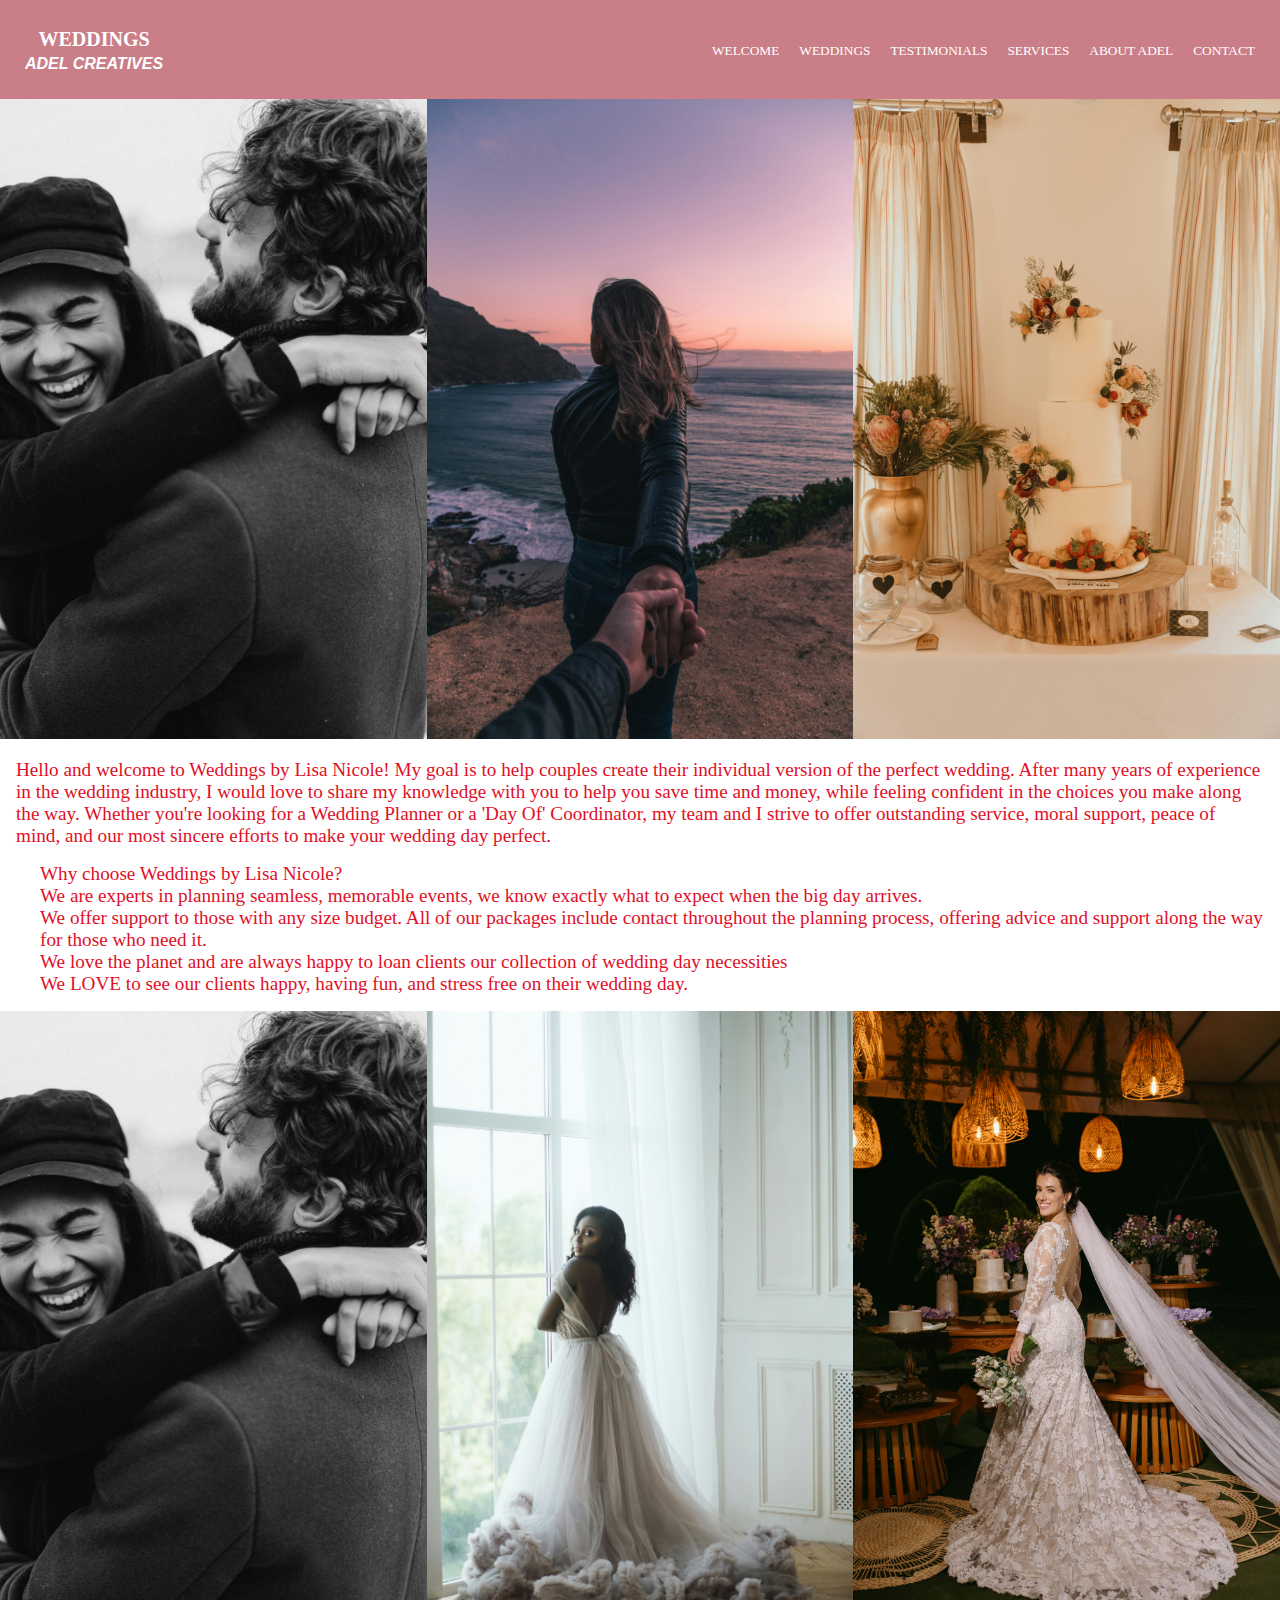
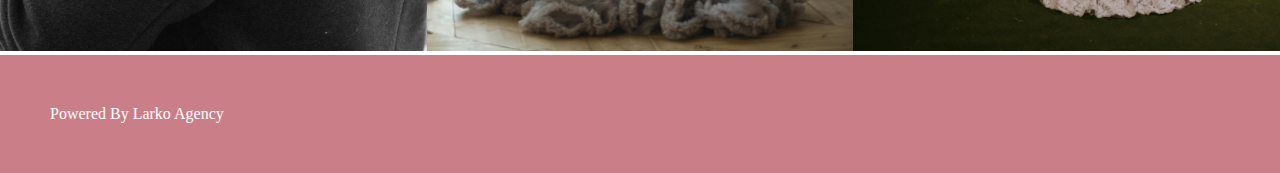
==== index.html @ 9ac167b9 "wedding_gallery" ====
<!DOCTYPE html>
<html lang="en">

<head>
    <meta charset="UTF-8">
    <meta name="viewport" content="width=device-width, initial-scale=1.0">
    <link rel="stylesheet" href="assets/css/style.css">
    <title>Wedding Gallary</title>
</head>

<body>
    <nav>

        <div>
            <h2 style="text-align: center;"> <a href="#">WEDDINGS</a> </h1>
                <h1> <a href="#"> ADEL CREATIVES </a> </h1>
                <!-- <p>Take a peek at some of our favorite weddings....</p> -->
        </div>

        <ul id="nav_items">
            <li class="list"> <a href="#">WELCOME</a></li>
            <li class="list"> <a href="#">WEDDINGS</a></li>
            <li class="list"> <a href="#">TESTIMONIALS</a></li>
            <li class="list"> <a href="#">SERVICES</a> </li>
            <li class="list"><a href="#">ABOUT ADEL</a></li>
            <li class="list"><a href="#">CONTACT</a></li>
        </ul>

    </nav>
    <section class="Section_Container">
        <section>
            <div class="home">


                <div class="flex_home">

                    <div class="home_item">
                        <img src="./assets/images/wedding_1.png" alt="">

                    </div>

                    <div class="home_item">
                        <img src="./assets/images/wedding_2.png" alt="">

                    </div>

                    <div class="home_item">
                        <img src="./assets/images/wedding_3.png" alt="">

                    </div>
                </div>
            </div>
            <p class="text">Hello and welcome to Weddings by Lisa Nicole! My goal is to help couples create their
                individual version
                of the perfect wedding. After many years of experience in the wedding industry, I would love to share my
                knowledge with you to help you save time and money, while feeling confident in the choices you make
                along the way. Whether you're looking for a Wedding Planner or a 'Day Of' Coordinator, my team and I
                strive to offer outstanding service, moral support, peace of mind, and our most sincere efforts to make
                your wedding day perfect.</p>
            <ul class="text_list">
                <li> Why choose Weddings by Lisa Nicole?</a></li>
                <li> We are experts in planning seamless, memorable events, we know exactly what to expect when the big
                    day
                    arrives.</li>
                <li> We offer support to those with any size budget. All of our packages include contact throughout the
                    planning process, offering advice and support along the way for those who need it.</li>
                <li> We love the planet and are always happy to loan clients our collection of wedding day necessities
                </li>
                <li> We LOVE to see our clients happy, having fun, and stress free on their wedding day.</li>

            </ul>


        </section>

        <section>
            <div>
                <div class="home">


                    <div class="flex_home">

                        <div class="home_item">
                            <img src="./assets/images/wedding_1.png" alt="">

                        </div>

                        <div class="home_item">
                            <img src="./assets/images/wedding_5.png" alt="">

                        </div>

                        <div class="home_item">
                            <img src="./assets/images/wedding_6.png" alt="">

                        </div>
                    </div>
                </div>
            </div>

        </section>

    </section>

    <footer>
        <p>Powered By Larko Agency</p>
    </footer>

</body>

</html>
---- assets/css/style.css ----
* {
 /* padding: 0;  */
    margin: 0; 
    /* box-sizing: 0; */
    /* overflow-y: hidden; */
    overflow-x: hidden;
}  


nav {
    background-color: rgb(202, 126, 135); 
    display: flex;
    justify-content: space-between;
    align-items: center;
    padding: 25px;
    
}

#nav_items {
    display: flex;
    gap: 20px;
    
}

.list {
    list-style-type: none;
    color: white;
}

nav a {
    text-decoration: none;
    color: white; 
    font-size: smaller;
}

nav h1{
    font-size: larger;
    font-style: italic;
    font-family: 'Franklin Gothic Medium', 'Arial Narrow', Arial, sans-serif;
    text-align: center;
}

.home_item img {
    width: 100%;
    margin-bottom: 0rem;
    background-image: linear-gradient(rgb(238, 227, 227));
}

.flex_home {
    display: grid;
    grid-column: 3; 
    grid-template-columns: repeat(3, 1fr);
    grid-template-rows: 1fr;
    grid-column-gap: 0px;
    grid-row-gap: 0px;
    
}

/* .home_item a{
    color: red;
} */

footer{
    background-color: rgb(202, 126, 135);
    color: #fff;
    text-align: left;
    padding: 50px;
    position: relative;
    bottom: 0;
    width: 100%;
}

.text{
    font-family: ;
    font-size: larger;
    color: rgb(224, 15, 39) ;
    padding: 1rem;

}

.text_list{
    font-family: serif;
    font-size: larger;
    color: rgb(224, 15, 39) ; 
    padding-bottom: 1rem;
}
/* 
.Section_Container{
    position: relative;
    margin:0%; 
    
}   */
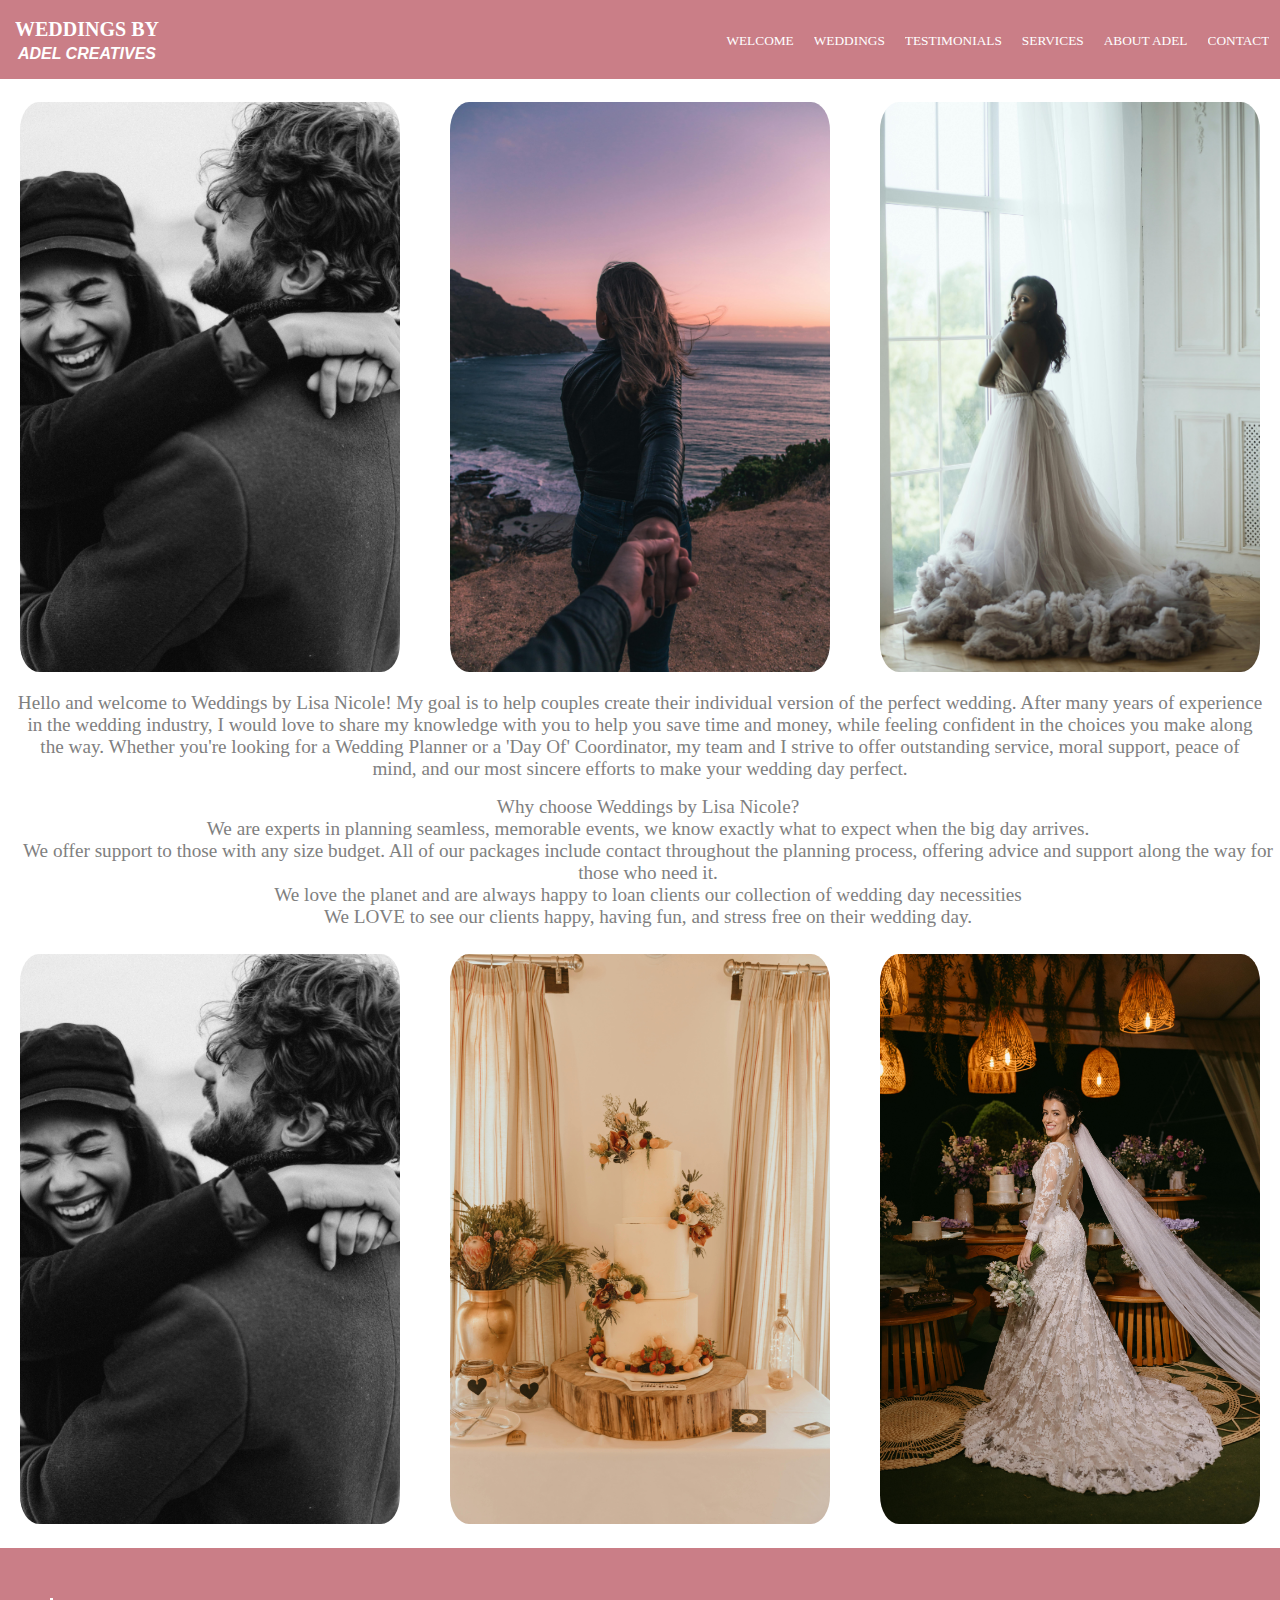
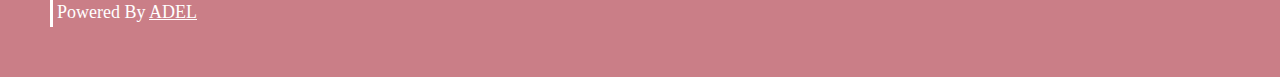
==== commit 4dda7f7a: "Added a new page" ====
--- a/index.html
+++ b/index.html
@@ -5,25 +5,25 @@
     <meta charset="UTF-8">
     <meta name="viewport" content="width=device-width, initial-scale=1.0">
     <link rel="stylesheet" href="assets/css/style.css">
-    <title>Wedding Gallary</title>
+    <title>WELCOME</title>
 </head>
 
 <body>
     <nav>
 
         <div>
-            <h2 style="text-align: center;"> <a href="#">WEDDINGS</a> </h1>
+            <h2 style="text-align: center;"> <a href="#">WEDDINGS BY</a> </h1>
                 <h1> <a href="#"> ADEL CREATIVES </a> </h1>
                 <!-- <p>Take a peek at some of our favorite weddings....</p> -->
         </div>
 
         <ul id="nav_items">
-            <li class="list"> <a href="#">WELCOME</a></li>
-            <li class="list"> <a href="#">WEDDINGS</a></li>
-            <li class="list"> <a href="#">TESTIMONIALS</a></li>
-            <li class="list"> <a href="#">SERVICES</a> </li>
-            <li class="list"><a href="#">ABOUT ADEL</a></li>
-            <li class="list"><a href="#">CONTACT</a></li>
+            <li class="list"> <a href="/index.html">WELCOME</a></li>
+            <li class="list"> <a href="./weddings.html">WEDDINGS</a></li>
+            <li class="list"> <a href="./testimonials.html">TESTIMONIALS</a></li>
+            <li class="list"> <a href="./services.html">SERVICES</a> </li>
+            <li class="list"><a href="./about_adel.html">ABOUT ADEL</a></li>
+            <li class="list"><a href="./contact.html">CONTACT</a></li>
         </ul>
 
     </nav>
@@ -32,7 +32,7 @@
             <div class="home">
 
 
-                <div class="flex_home">
+                <div class="f_lex_home">
 
                     <div class="home_item">
                         <img src="./assets/images/wedding_1.png" alt="">
@@ -45,7 +45,7 @@
                     </div>
 
                     <div class="home_item">
-                        <img src="./assets/images/wedding_3.png" alt="">
+                        <img src="./assets/images/wedding_5.png" alt="">
 
                     </div>
                 </div>
@@ -58,10 +58,9 @@
                 strive to offer outstanding service, moral support, peace of mind, and our most sincere efforts to make
                 your wedding day perfect.</p>
             <ul class="text_list">
-                <li> Why choose Weddings by Lisa Nicole?</a></li>
+                <li> Why choose Weddings by Lisa Nicole?</li>
                 <li> We are experts in planning seamless, memorable events, we know exactly what to expect when the big
-                    day
-                    arrives.</li>
+                    day arrives.</li>
                 <li> We offer support to those with any size budget. All of our packages include contact throughout the
                     planning process, offering advice and support along the way for those who need it.</li>
                 <li> We love the planet and are always happy to loan clients our collection of wedding day necessities
@@ -86,7 +85,7 @@
                         </div>
 
                         <div class="home_item">
-                            <img src="./assets/images/wedding_5.png" alt="">
+                            <img src="./assets/images/wedding_3.png" alt="">
 
                         </div>
 
@@ -102,8 +101,8 @@
 
     </section>
 
-    <footer>
-        <p>Powered By Larko Agency</p>
+    <footer >
+        <p class="vertical_line"> Powered By <u>ADEL</u></p>
     </footer>
 
 </body>
--- a/assets/css/style.css
+++ b/assets/css/style.css
@@ -12,8 +12,12 @@
     display: flex;
     justify-content: space-between;
     align-items: center;
-    padding: 25px;
-    
+    padding: 15px;
+    position: fixed;
+    top: 0;
+    width: 98%; 
+   
+     margin: auto;
 }
 
 #nav_items {
@@ -44,6 +48,17 @@
     width: 100%;
     margin-bottom: 0rem;
     background-image: linear-gradient(rgb(238, 227, 227));
+    border-radius: 5%;
+    /* margin-top: 25%; */
+  
+    
+}
+
+.home_item p{
+    text-align: center;
+    color: rgb(202, 126, 135);
+   font-weight: bold;
+   font-size: larger;
 }
 
 .flex_home {
@@ -51,39 +66,112 @@
     grid-column: 3; 
     grid-template-columns: repeat(3, 1fr);
     grid-template-rows: 1fr;
-    grid-column-gap: 0px;
-    grid-row-gap: 0px;
-    
+    grid-column-gap: 50px;
+    grid-row-gap: 50px;
+    margin-top: 2%;
+   
+   padding-left: 20px;
+   padding-right: 20px ;
+   padding-bottom: 20px ;
+
 }
 
-/* .home_item a{
+.home h3{
+    margin-top: 2%;
+    color: rgb(202, 126, 135);
+   /* font-size: 10px; */
+   padding-top: 70px;
+   padding-left: 20px;
+}
+
+/* .Home {
+    padding-bottom: 6px;
+    /* margin-top: 10%; */
+ 
+
+.Flex_home {
+    display: grid;
+    grid-column: 3; 
+    grid-template-columns: repeat(3, 1fr);
+    grid-template-rows: 1fr;
+    grid-column-gap: 50px;
+    grid-row-gap: 50px;
+    margin-bottom: 2%;
+   margin-top: 30px ;
+   padding-left: 20px;
+   padding-right: 20px ;
+
+}
+.f_lex_home{
+    display: grid;
+    grid-column: 3; 
+    grid-template-columns: repeat(3, 1fr);
+    grid-template-rows: 1fr;
+    grid-column-gap: 50px;
+    grid-row-gap: 50px;
+    margin-top: 8%;
+   
+   padding-left: 20px;
+   padding-right: 20px ;
+}
+
+
+ /* .home_item a{
     color: red;
-} */
+}  */
 
 footer{
     background-color: rgb(202, 126, 135);
     color: #fff;
-    text-align: left;
+    text-align: start;
     padding: 50px;
-    position: relative;
     bottom: 0;
-    width: 100%;
+    font-size: large;
+   margin-top: 0%;
+    /* position: relative; */
+   
+    /* width: 100%;
+    text-decoration-line: underline; */
 }
 
 .text{
-    font-family: ;
+    /* font-family: ; */
     font-size: larger;
-    color: rgb(224, 15, 39) ;
+    color: grey ;
     padding: 1rem;
+    /* width: 40%; */
+text-align: center;
+/* margin-bottom: 70%; */
+/* word-wrap: break-word; */
+}
 
-}
+/* rgba(128, 128, 128, 0.651) */
 
 .text_list{
     font-family: serif;
     font-size: larger;
-    color: rgb(224, 15, 39) ; 
-    padding-bottom: 1rem;
+    color: grey ; 
+    padding-left: 1rem; 
+    /* width: 40%; */
+    text-align: center;
+     /* margin-bottom: -100px; */
+    /* word-wrap: break-word;  */
 }
+
+u:hover{
+    
+        background-color: rgba(255, 0, 0, 0.411);
+        color: greenyellow;
+    font-size: x-large;
+}
+
+.vertical_line{
+    border-left: 3px solid white;
+padding: 4px;
+}
+/* .text_design{
+    text-decoration-line: underline;
+} */
 /* 
 .Section_Container{
     position: relative;
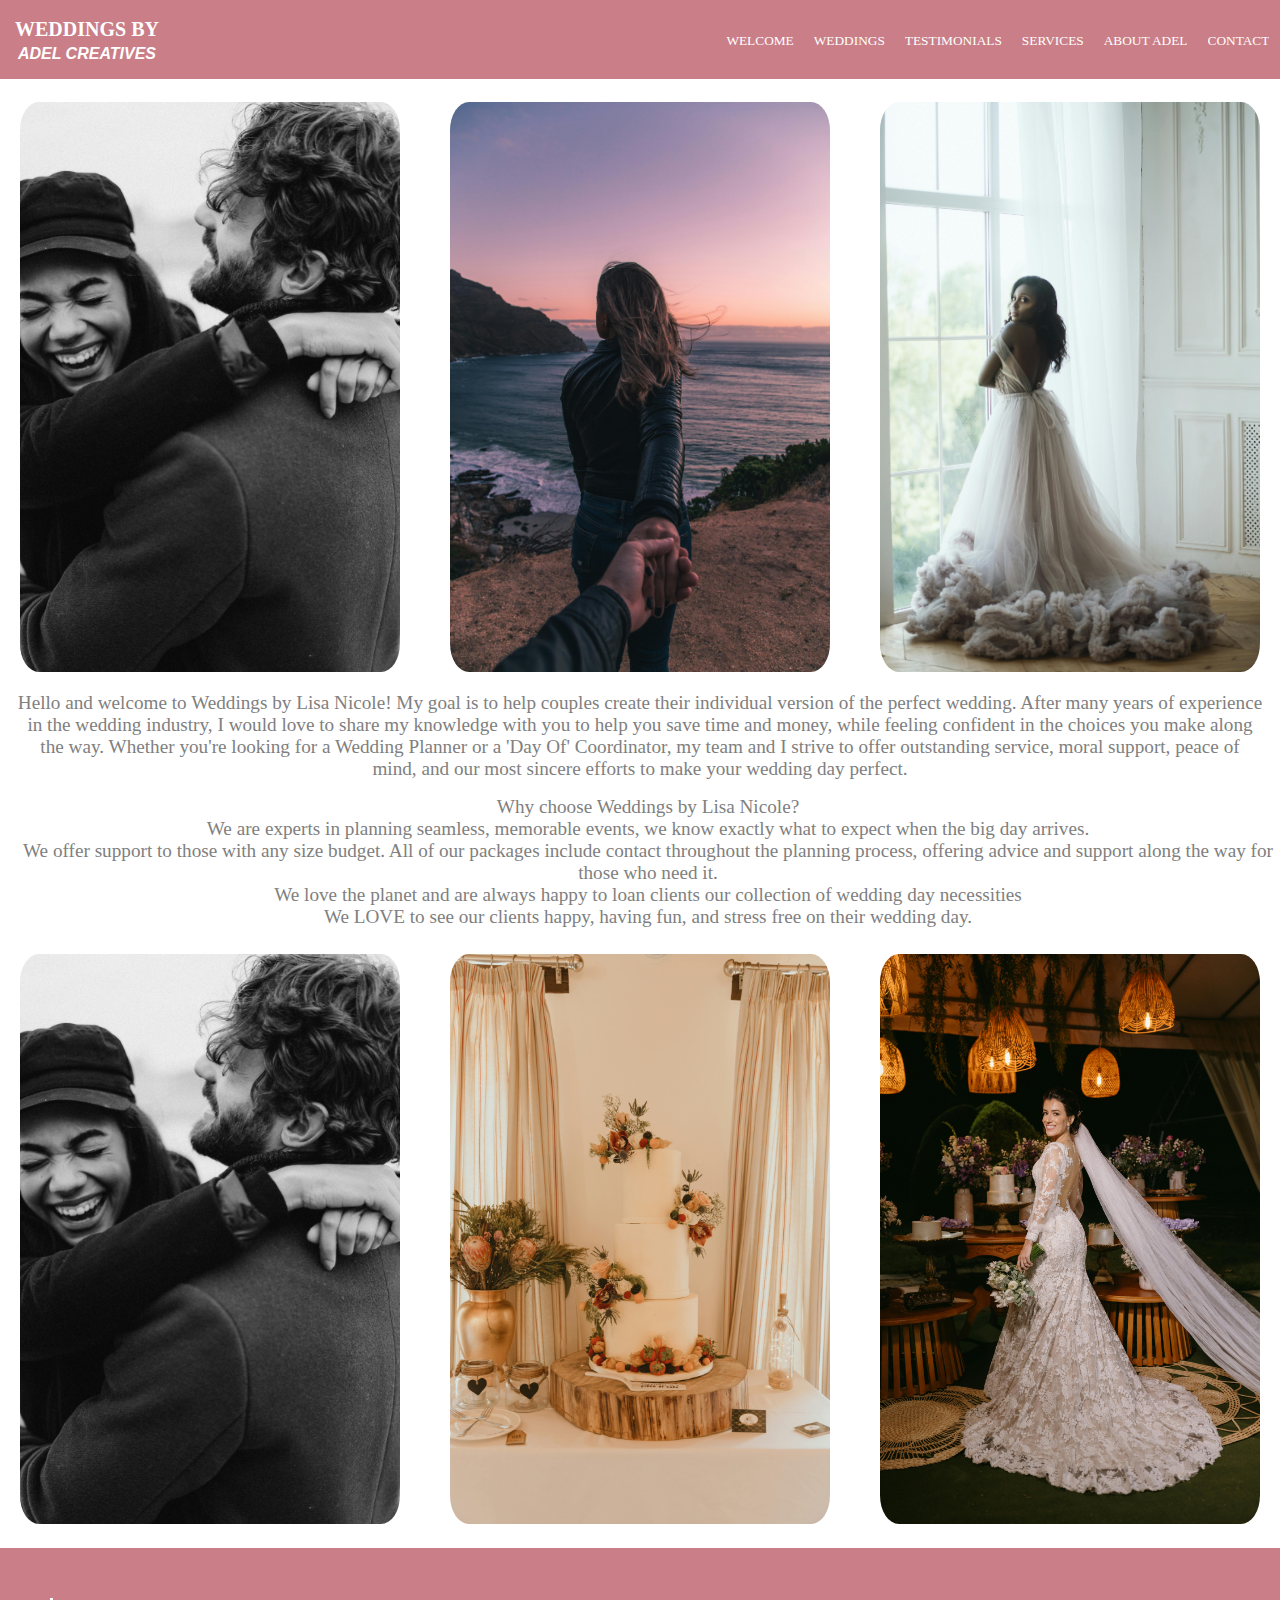
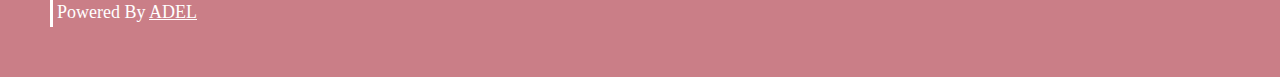
==== commit ab616245: "Added Animation to images" ====
--- a/index.html
+++ b/index.html
@@ -5,6 +5,9 @@
     <meta charset="UTF-8">
     <meta name="viewport" content="width=device-width, initial-scale=1.0">
     <link rel="stylesheet" href="assets/css/style.css">
+    <!-- <link rel="preconnect" href="https://fonts.googleapis.com">
+<link rel="preconnect" href="https://fonts.gstatic.com" crossorigin>
+<link href="https://fonts.googleapis.com/css2?family=Playwrite+CU:wght@100..400&display=swap" rel="stylesheet"> -->
     <title>WELCOME</title>
 </head>
 
--- a/assets/css/style.css
+++ b/assets/css/style.css
@@ -160,15 +160,38 @@
 
 u:hover{
     
-        background-color: rgba(255, 0, 0, 0.411);
-        color: greenyellow;
-    font-size: x-large;
+        background-color: white;
+        color: rgb(92, 47, 255);
+       
+          font-family: "Playwrite CU", cursive;
+          font-optical-sizing: auto;
+          font-weight: 100%;
+          font-style: normal;
 }
 
 .vertical_line{
     border-left: 3px solid white;
 padding: 4px;
 }
+
+.home_item:hover {
+    animation: shake 10s;
+    animation-iteration-count: infinite;
+  }
+  @keyframes shake {
+    0% { transform: translate(1px, 1px) rotate(0deg); }
+    10% { transform: translate(-1px, -2px) rotate(-1deg); }
+    20% { transform: translate(-3px, 0px) rotate(1deg); }
+    30% { transform: translate(3px, 2px) rotate(0deg); }
+    40% { transform: translate(1px, -1px) rotate(1deg); }
+    50% { transform: translate(-1px, 2px) rotate(-1deg); }
+    60% { transform: translate(-3px, 1px) rotate(0deg); }
+    70% { transform: translate(3px, 1px) rotate(-1deg); }
+    80% { transform: translate(-1px, -1px) rotate(1deg); }
+    90% { transform: translate(1px, 2px) rotate(0deg); }
+    100% { transform: translate(1px, -2px) rotate(-1deg); }
+  }
+  
 /* .text_design{
     text-decoration-line: underline;
 } */
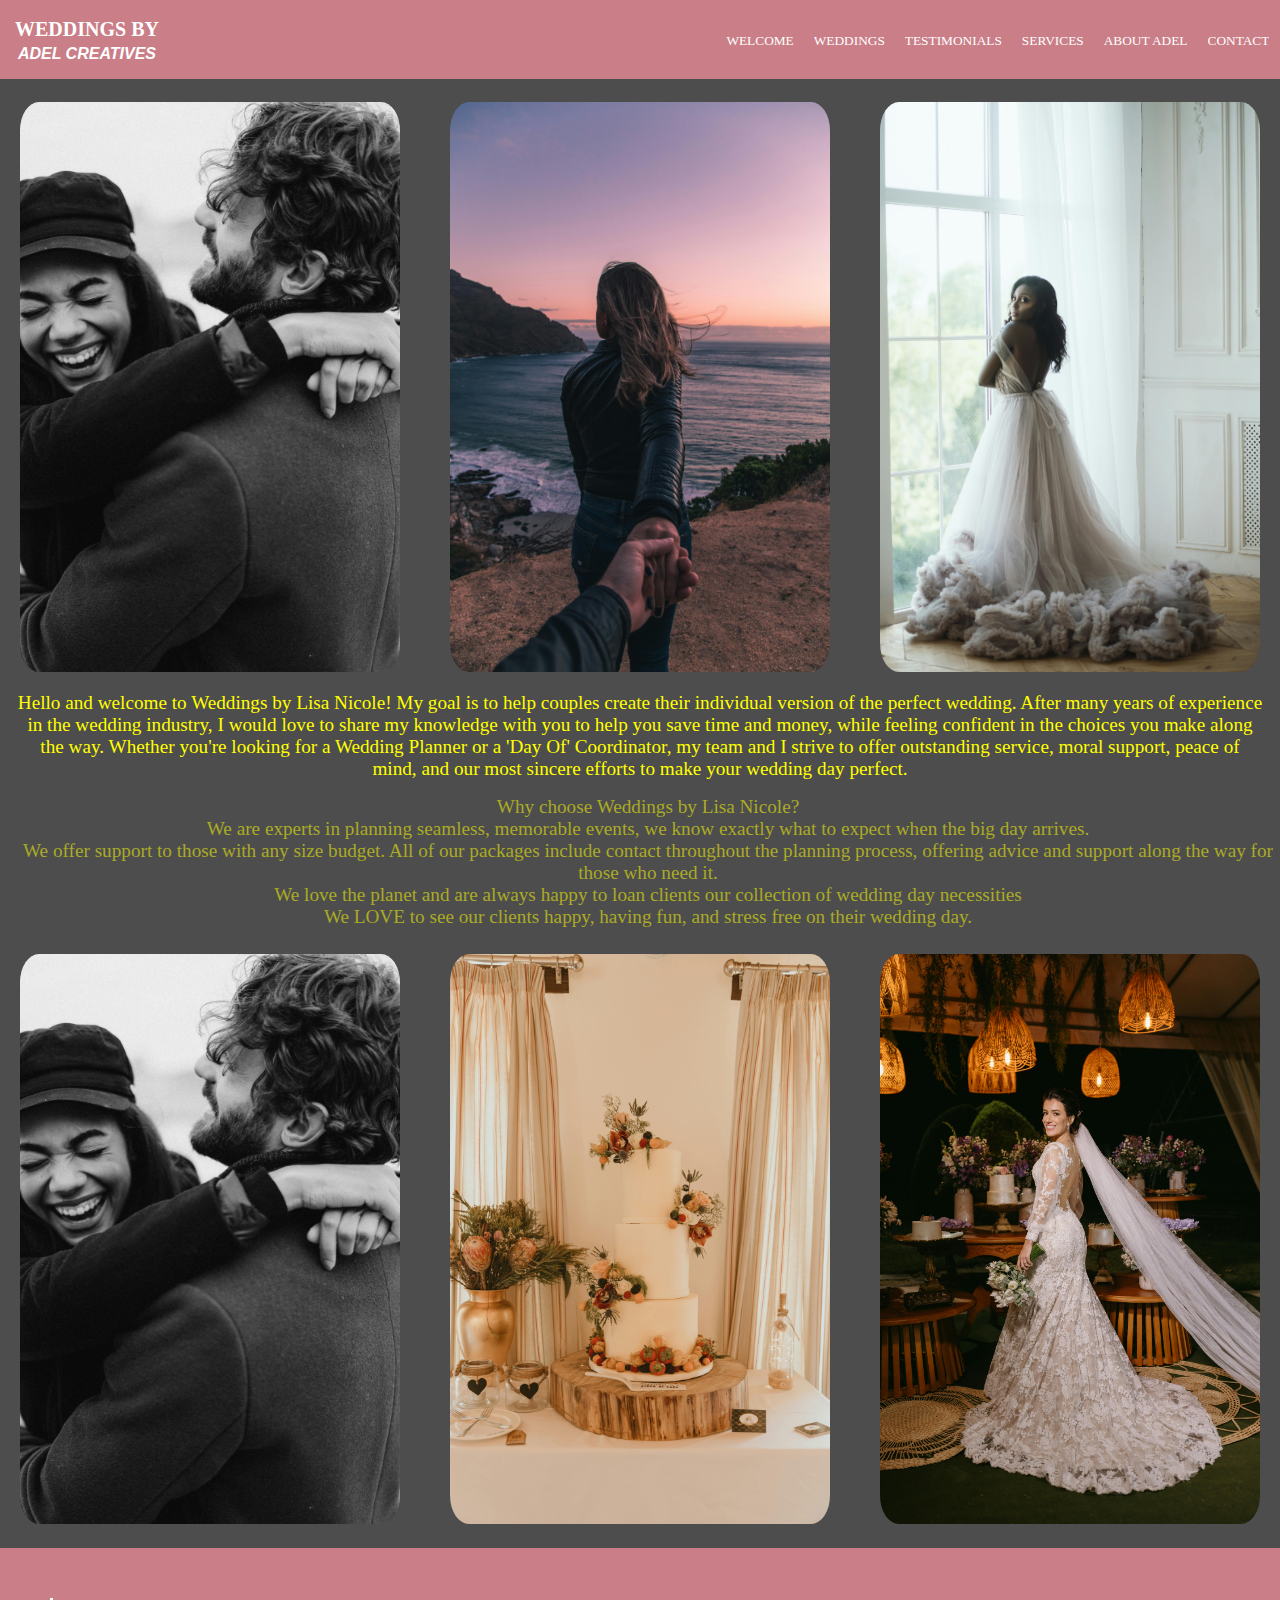
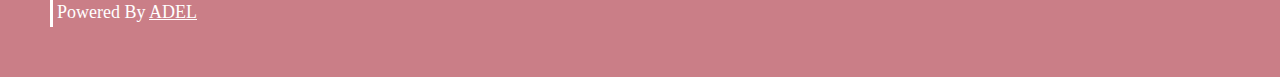
==== commit d6a4997d: "Added the testimonial page" ====
--- a/index.html
+++ b/index.html
@@ -5,13 +5,16 @@
     <meta charset="UTF-8">
     <meta name="viewport" content="width=device-width, initial-scale=1.0">
     <link rel="stylesheet" href="assets/css/style.css">
-    <!-- <link rel="preconnect" href="https://fonts.googleapis.com">
-<link rel="preconnect" href="https://fonts.gstatic.com" crossorigin>
-<link href="https://fonts.googleapis.com/css2?family=Playwrite+CU:wght@100..400&display=swap" rel="stylesheet"> -->
+
     <title>WELCOME</title>
 </head>
 
 <body>
+   <!-- <iframe class="video-background" src="https://www.youtube.com/embed/CVfIJHVpb3A?autoplay=1&loop=1&playlist=CVfIJHVpb3A"
+    frameborder="0" allow="autoplay; encrypted-media" allowfullscreen></iframe> -->
+
+  
+   
     <nav>
 
         <div>
@@ -43,12 +46,12 @@
                     </div>
 
                     <div class="home_item">
-                        <img src="./assets/images/wedding_2.png" alt="">
+                        <img src="./assets/images/wedding_2.png" alt="lovely">
 
                     </div>
 
                     <div class="home_item">
-                        <img src="./assets/images/wedding_5.png" alt="">
+                        <img src="./assets/images/wedding_5.png" alt="lovely">
 
                     </div>
                 </div>
@@ -83,17 +86,17 @@
                     <div class="flex_home">
 
                         <div class="home_item">
-                            <img src="./assets/images/wedding_1.png" alt="">
+                            <img src="./assets/images/wedding_1.png" alt="lovely">
 
                         </div>
 
                         <div class="home_item">
-                            <img src="./assets/images/wedding_3.png" alt="">
+                            <img src="./assets/images/wedding_3.png" alt="lovely">
 
                         </div>
 
                         <div class="home_item">
-                            <img src="./assets/images/wedding_6.png" alt="">
+                            <img src="./assets/images/wedding_6.png" alt="lovely">
 
                         </div>
                     </div>
@@ -104,7 +107,7 @@
 
     </section>
 
-    <footer >
+    <footer>
         <p class="vertical_line"> Powered By <u>ADEL</u></p>
     </footer>
 
--- a/assets/css/style.css
+++ b/assets/css/style.css
@@ -1,203 +1,292 @@
  * {
- /* padding: 0;  */
-    margin: 0; 
-    /* box-sizing: 0; */
-    /* overflow-y: hidden; */
-    overflow-x: hidden;
-}  
-
-
-nav {
-    background-color: rgb(202, 126, 135); 
-    display: flex;
-    justify-content: space-between;
-    align-items: center;
-    padding: 15px;
-    position: fixed;
-    top: 0;
-    width: 98%; 
-   
+     /* padding: 0;  */
+     margin: 0;
+     /* box-sizing: 0; */
+     /* overflow-y: hidden; */
+     overflow-x: hidden;
+ }
+
+ @media only screen and (max-width: 1px) {
+     body {
+         font-size: 18px;
+     }
+
+     #nav_items {
+         padding: 30px;
+         width: 200px;
+     }
+ }
+
+ /* .video-background {
+     position: absolute;
+     top: 0;
+     left: 0;
+     width: 100%;
+     height: 100%;
+     z-index: -1;
+     /* Position it behind the content */
+     /* overflow: hidden;
+ } */
+
+ body {
+     background-color: rgba(0, 0, 0, 0.699);
+ }
+
+ nav {
+     background-color: rgb(202, 126, 135);
+     display: flex;
+     justify-content: space-between;
+     align-items: center;
+     padding: 15px;
+     position: fixed;
+     top: 0;
+     width: 98%;
+
      margin: auto;
-}
-
-#nav_items {
-    display: flex;
-    gap: 20px;
-    
-}
-
-.list {
-    list-style-type: none;
-    color: white;
-}
-
-nav a {
-    text-decoration: none;
-    color: white; 
-    font-size: smaller;
-}
-
-nav h1{
-    font-size: larger;
-    font-style: italic;
-    font-family: 'Franklin Gothic Medium', 'Arial Narrow', Arial, sans-serif;
-    text-align: center;
-}
-
-.home_item img {
-    width: 100%;
-    margin-bottom: 0rem;
-    background-image: linear-gradient(rgb(238, 227, 227));
-    border-radius: 5%;
-    /* margin-top: 25%; */
-  
-    
-}
-
-.home_item p{
-    text-align: center;
-    color: rgb(202, 126, 135);
-   font-weight: bold;
-   font-size: larger;
-}
-
-.flex_home {
-    display: grid;
-    grid-column: 3; 
-    grid-template-columns: repeat(3, 1fr);
-    grid-template-rows: 1fr;
-    grid-column-gap: 50px;
-    grid-row-gap: 50px;
-    margin-top: 2%;
-   
-   padding-left: 20px;
-   padding-right: 20px ;
-   padding-bottom: 20px ;
-
-}
-
-.home h3{
-    margin-top: 2%;
-    color: rgb(202, 126, 135);
-   /* font-size: 10px; */
-   padding-top: 70px;
-   padding-left: 20px;
-}
-
-/* .Home {
+ }
+
+ #nav_items {
+     display: flex;
+     gap: 20px;
+
+ }
+
+ .list {
+     list-style-type: none;
+     color: white;
+ }
+
+ nav a {
+     text-decoration: none;
+     color: white;
+     font-size: smaller;
+ }
+
+ nav h1 {
+     font-size: larger;
+     font-style: italic;
+     font-family: 'Franklin Gothic Medium', 'Arial Narrow', Arial, sans-serif;
+     text-align: center;
+ }
+
+ .home_item img {
+     width: 100%;
+     margin-bottom: 0rem;
+     background-image: linear-gradient(rgb(238, 227, 227));
+     border-radius: 5%;
+     /* margin-top: 25%; */
+
+
+ }
+
+ .home_item p {
+     text-align: center;
+     color: rgb(202, 126, 135);
+     font-weight: bold;
+     font-size: larger;
+ }
+
+ .flex_home {
+     display: grid;
+     grid-column: 3;
+     grid-template-columns: repeat(3, 1fr);
+     grid-template-rows: 1fr;
+     grid-column-gap: 50px;
+     grid-row-gap: 50px;
+     margin-top: 2%;
+
+     padding-left: 20px;
+     padding-right: 20px;
+     padding-bottom: 20px;
+
+ }
+
+ .home h3 {
+     margin-top: 2%;
+     color: rgb(202, 126, 135);
+     /* font-size: 10px; */
+     padding-top: 70px;
+     padding-left: 20px;
+ }
+
+ /* .Home {
     padding-bottom: 6px;
     /* margin-top: 10%; */
- 
-
-.Flex_home {
-    display: grid;
-    grid-column: 3; 
-    grid-template-columns: repeat(3, 1fr);
-    grid-template-rows: 1fr;
-    grid-column-gap: 50px;
-    grid-row-gap: 50px;
-    margin-bottom: 2%;
-   margin-top: 30px ;
-   padding-left: 20px;
-   padding-right: 20px ;
-
-}
-.f_lex_home{
-    display: grid;
-    grid-column: 3; 
-    grid-template-columns: repeat(3, 1fr);
-    grid-template-rows: 1fr;
-    grid-column-gap: 50px;
-    grid-row-gap: 50px;
-    margin-top: 8%;
-   
-   padding-left: 20px;
-   padding-right: 20px ;
-}
+
+
+ .Flex_home {
+     display: grid;
+     grid-column: 3;
+     grid-template-columns: repeat(3, 1fr);
+     grid-template-rows: 1fr;
+     grid-column-gap: 50px;
+     grid-row-gap: 50px;
+     margin-bottom: 2%;
+     margin-top: 30px;
+     padding-left: 20px;
+     padding-right: 20px;
+
+ }
+
+ .f_lex_home {
+     display: grid;
+     grid-column: 3;
+     grid-template-columns: repeat(3, 1fr);
+     grid-template-rows: 1fr;
+     grid-column-gap: 50px;
+     grid-row-gap: 50px;
+     margin-top: 8%;
+
+     padding-left: 20px;
+     padding-right: 20px;
+ }
 
 
  /* .home_item a{
     color: red;
 }  */
 
-footer{
-    background-color: rgb(202, 126, 135);
-    color: #fff;
-    text-align: start;
-    padding: 50px;
-    bottom: 0;
-    font-size: large;
-   margin-top: 0%;
-    /* position: relative; */
-   
-    /* width: 100%;
+ footer {
+     background-color: rgb(202, 126, 135);
+     color: #fff;
+     text-align: start;
+     padding: 50px;
+     bottom: 0;
+     font-size: large;
+     margin-top: 0%;
+     /* position: relative; */
+
+     /* width: 100%;
     text-decoration-line: underline; */
+ }
+
+ .text {
+     /* font-family: ; */
+     font-size: larger;
+     color: yellow;
+     padding: 1rem;
+     /* width: 40%; */
+     text-align: center;
+     /* margin-bottom: 70%; */
+     /* word-wrap: break-word; */
+ }
+
+ /* rgba(128, 128, 128, 0.651) */
+
+ .text_list {
+     font-family: serif;
+     font-size: larger;
+     color: rgba(255, 255, 0, 0.534);
+     padding-left: 1rem;
+     /* width: 40%; */
+     text-align: center;
+     /* margin-bottom: -100px; */
+     /* word-wrap: break-word;  */
+ }
+
+ u:hover {
+
+     background-color: white;
+     color: rgb(92, 47, 255);
+
+     font-family: "Playwrite CU", cursive;
+     font-optical-sizing: auto;
+     font-weight: 100%;
+     font-style: normal;
+ }
+
+ .vertical_line {
+     border-left: 3px solid white;
+     padding: 4px;
+ }
+
+ .Vertical_line {
+    border-left: 2px solid white;
+    /* padding: 10px;
+    padding-right: 10px; */
+    margin: 5%;
+
 }
 
-.text{
-    /* font-family: ; */
-    font-size: larger;
-    color: grey ;
-    padding: 1rem;
-    /* width: 40%; */
-text-align: center;
-/* margin-bottom: 70%; */
-/* word-wrap: break-word; */
+.align_left{
+    text-align: right;
+    font-family: serif;
+     font-size: 2rem;
+     color: yellow;
 }
 
-/* rgba(128, 128, 128, 0.651) */
-
-.text_list{
-    font-family: serif;
-    font-size: larger;
-    color: grey ; 
-    padding-left: 1rem; 
-    /* width: 40%; */
-    text-align: center;
-     /* margin-bottom: -100px; */
-    /* word-wrap: break-word;  */
-}
-
-u:hover{
-    
-        background-color: white;
-        color: rgb(92, 47, 255);
-       
-          font-family: "Playwrite CU", cursive;
-          font-optical-sizing: auto;
-          font-weight: 100%;
-          font-style: normal;
-}
-
-.vertical_line{
-    border-left: 3px solid white;
-padding: 4px;
-}
-
-.home_item:hover {
-    animation: shake 10s;
-    animation-iteration-count: infinite;
-  }
-  @keyframes shake {
-    0% { transform: translate(1px, 1px) rotate(0deg); }
-    10% { transform: translate(-1px, -2px) rotate(-1deg); }
-    20% { transform: translate(-3px, 0px) rotate(1deg); }
-    30% { transform: translate(3px, 2px) rotate(0deg); }
-    40% { transform: translate(1px, -1px) rotate(1deg); }
-    50% { transform: translate(-1px, 2px) rotate(-1deg); }
-    60% { transform: translate(-3px, 1px) rotate(0deg); }
-    70% { transform: translate(3px, 1px) rotate(-1deg); }
-    80% { transform: translate(-1px, -1px) rotate(1deg); }
-    90% { transform: translate(1px, 2px) rotate(0deg); }
-    100% { transform: translate(1px, -2px) rotate(-1deg); }
-  }
-  
-/* .text_design{
+ .home_item:hover {
+     animation: shake 10s;
+     animation-iteration-count: infinite;
+ }
+
+ @keyframes shake {
+     0% {
+         transform: translate(1px, 1px) rotate(0deg);
+     }
+
+     10% {
+         transform: translate(-1px, -2px) rotate(-1deg);
+     }
+
+     20% {
+         transform: translate(-3px, 0px) rotate(1deg);
+     }
+
+     30% {
+         transform: translate(3px, 2px) rotate(0deg);
+     }
+
+     40% {
+         transform: translate(1px, -1px) rotate(1deg);
+     }
+
+     50% {
+         transform: translate(-1px, 2px) rotate(-1deg);
+     }
+
+     60% {
+         transform: translate(-3px, 1px) rotate(0deg);
+     }
+
+     70% {
+         transform: translate(3px, 1px) rotate(-1deg);
+     }
+
+     80% {
+         transform: translate(-1px, -1px) rotate(1deg);
+     }
+
+     90% {
+         transform: translate(1px, 2px) rotate(0deg);
+     }
+
+     100% {
+         transform: translate(1px, -2px) rotate(-1deg);
+     }
+ }
+
+ /* .text_design{
     text-decoration-line: underline;
 } */
-/* 
+ /* 
 .Section_Container{
     position: relative;
     margin:0%; 
     
 }   */
+ .backgroung_img {
+
+
+     background-image: url(../images/weddings2.png);
+
+
+     height: 90vh;
+     width: 100vw;
+     background-position: center;
+     background-size: 1000px 900px; 
+     /* padding-left: 200px;
+     padding-right: 200px; */
+     background-repeat: no-repeat;
+     margin-top: 8%;
+ }